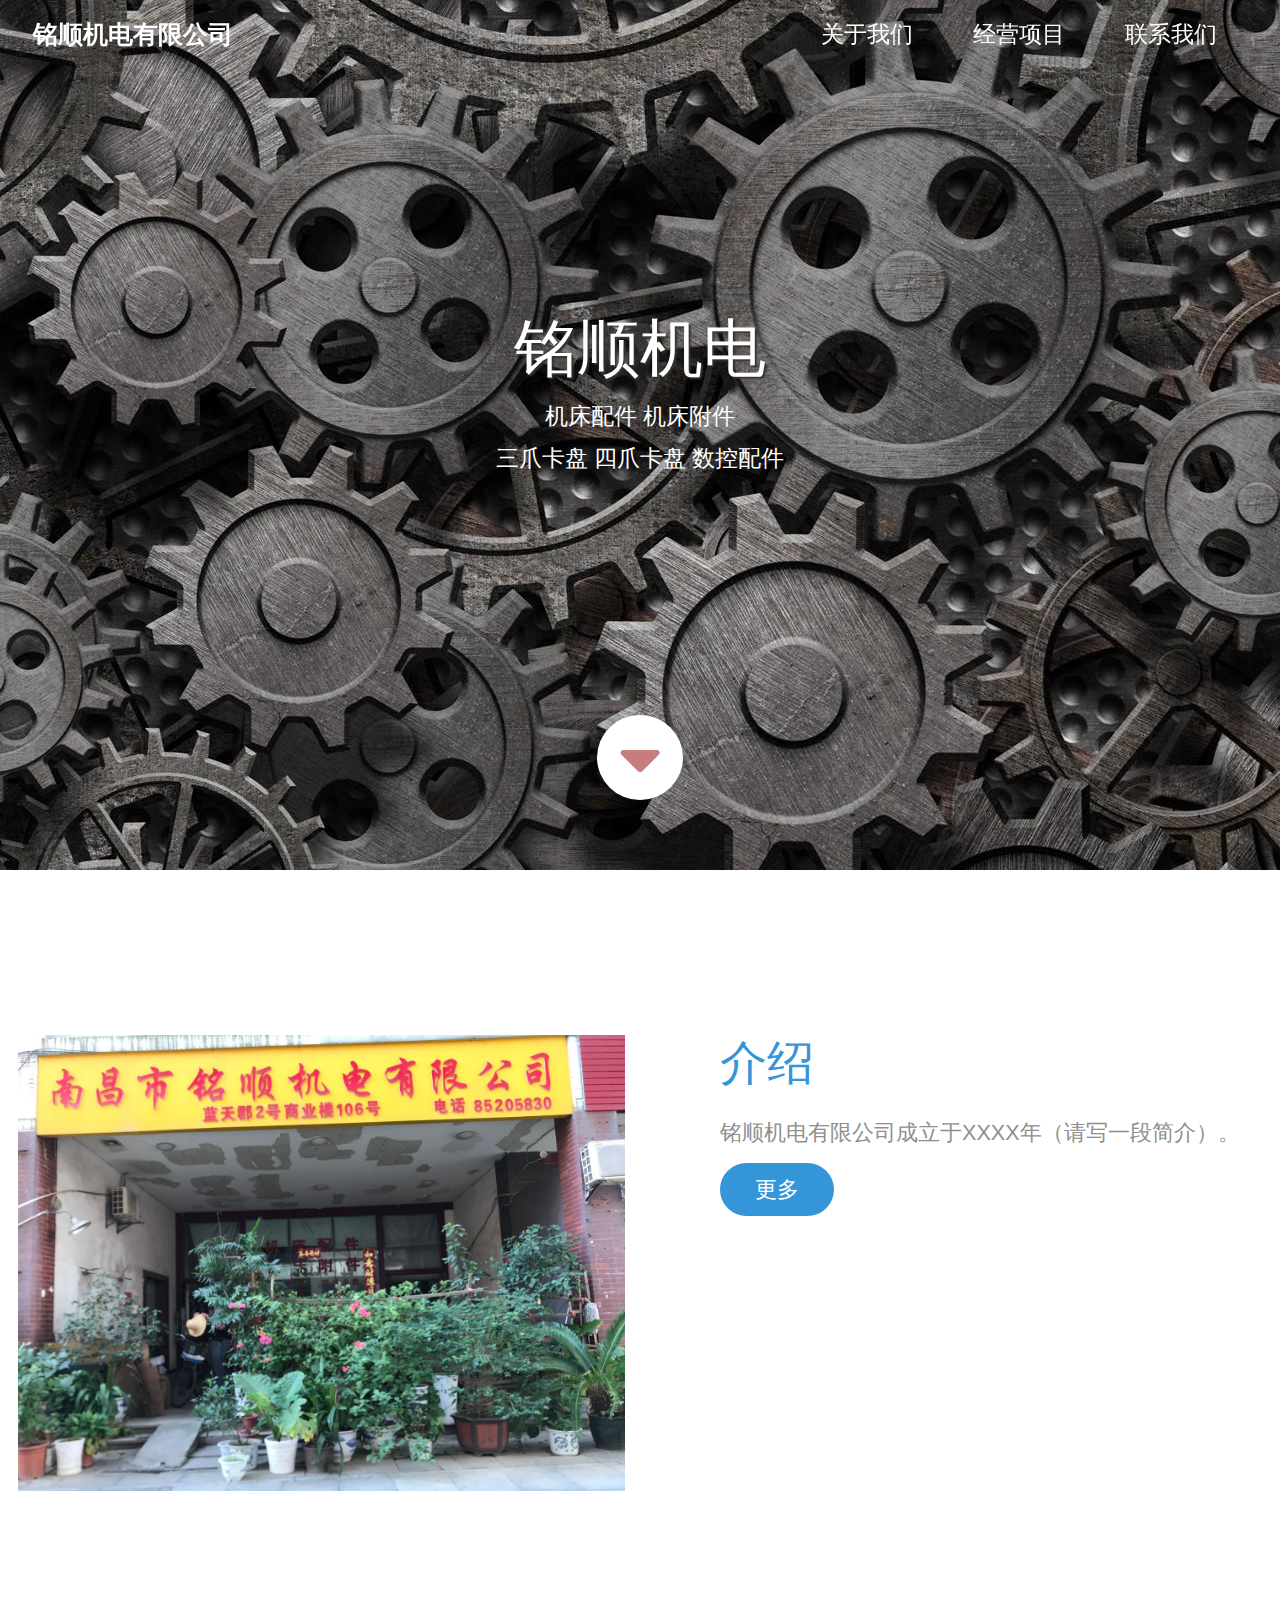
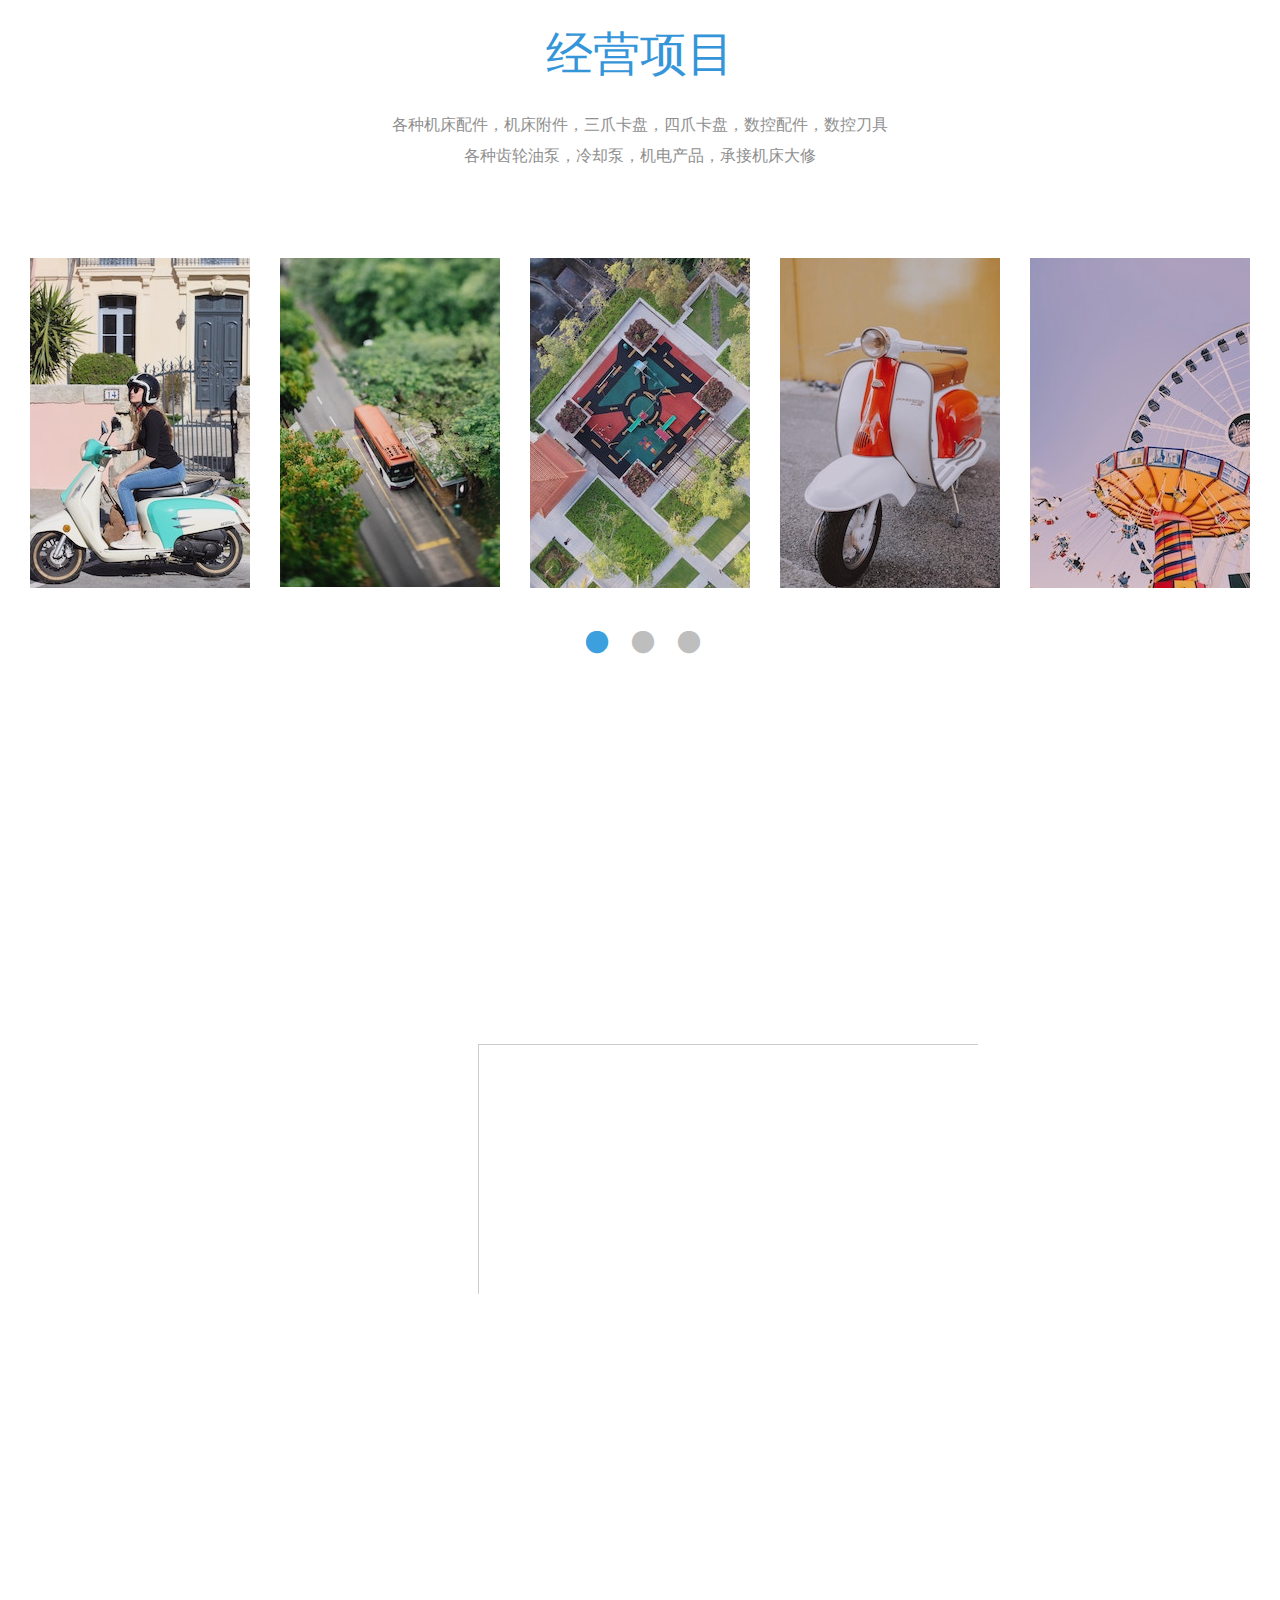
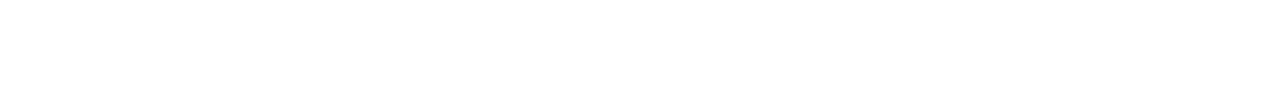
==== index.html @ c93bb2d5 "deploy to github" ====
<!DOCTYPE html>
<html lang="en">
  <head>
    <meta charset="UTF-8" />
    <meta name="viewport" content="width=device-width, initial-scale=1.0" />
    <meta http-equiv="X-UA-Compatible" content="ie=edge" />
    <title>铭顺机电有限公司</title>
    <link rel="stylesheet" href="fontawesome-5.5/css/all.min.css" />
    <link rel="stylesheet" href="slick/slick.css">
    <link rel="stylesheet" href="slick/slick-theme.css">
    <link rel="stylesheet" href="magnific-popup/magnific-popup.css">
    <link rel="stylesheet" href="css/bootstrap.min.css" />
    <link rel="stylesheet" href="css/templatemo-style.css" />
    <!--
	The Town
	https://templatemo.com/tm-525-the-town
	-->
  </head>
  <body>    
    <!-- Hero section -->
    <section id="hero" class="text-white tm-font-big tm-parallax">
      <!-- Navigatigit on -->
      <nav class="navbar navbar-expand-md tm-navbar" id="tmNav">              
        <div class="container">   
          <div class="tm-next">
              <a href="#hero" class="navbar-brand">铭顺机电有限公司</a>
          </div>             
            
          <button class="navbar-toggler" type="button" data-toggle="collapse" data-target="#navbarSupportedContent" aria-controls="navbarSupportedContent" aria-expanded="false" aria-label="Toggle navigation">
            <i class="fas fa-bars navbar-toggler-icon"></i>
          </button>
          <div class="collapse navbar-collapse" id="navbarSupportedContent">
            <ul class="navbar-nav ml-auto">
              <li class="nav-item">
                  <a class="nav-link tm-nav-link" href="#introduction">关于我们</a>
              </li>
              <li class="nav-item">
                  <a class="nav-link tm-nav-link" href="#work">经营项目</a>
              </li>
              <li class="nav-item">
                  <a class="nav-link tm-nav-link" href="#contact">联系我们</a>
              </li>                    
            </ul>
          </div>        
        </div>
      </nav>
      
      <div class="text-center tm-hero-text-container">
        <div class="tm-hero-text-container-inner">
            <h2 class="tm-hero-title">铭顺机电</h2>
            <p class="tm-hero-subtitle">
              机床配件 机床附件
              <br />三爪卡盘 四爪卡盘 数控配件
            </p>
        </div>        
      </div>

      <div class="tm-next tm-intro-next">
        <a href="#introduction" class="text-center tm-down-arrow-link">
          <i class="fas fa-3x fa-caret-down tm-down-arrow"></i>
        </a>
      </div>      
    </section>
    
    <section id="introduction" class="tm-section-pad-top">
      <div class="container">
        <div class="row">
          <div class="col-lg-6">
            <img src="img/mingshun.jpg" alt="Image" class="img-fluid tm-intro-img" />
          </div>
          <div class="col-lg-6">
            <div class="tm-intro-text-container">
                <h2 class="tm-text-primary mb-4 tm-section-title">介绍</h2>
                <p class="mb-4 tm-intro-text">
                  铭顺机电有限公司成立于XXXX年（请写一段简介）。
              </p>
                <div class="tm-next">
                  <a href="#work" class="tm-intro-text tm-btn-primary">更多</a>
                </div>
            </div>
          </div>
        </div>
    </section>

    <section id="work" class="tm-section-pad-top">
      <div class="container tm-container-gallery">
        <div class="row">
          <div class="text-center col-12">
              <h2 class="tm-text-primary tm-section-title mb-4">经营项目</h2>
              <p class="mx-auto tm-work-description">
                各种机床配件，机床附件，三爪卡盘，四爪卡盘，数控配件，数控刀具 <br>各种齿轮油泵，冷却泵，机电产品，承接机床大修
              </p>
          </div>            
        </div>
        <div class="row">
            <div class="col-12">
                <div class="mx-auto tm-gallery-container">
                    <div class="grid tm-gallery">
                      <a href="img/gallery-img-01.jpg">
                        <figure class="effect-honey tm-gallery-item">
                          <img src="img/gallery-tn-01.jpg" alt="Image" class="img-fluid">
                          <figcaption>
                            <h2><i>Dreamy <span>Honey</span> Now</i></h2>
                          </figcaption>
                        </figure>
                      </a>
                      <a href="img/gallery-img-02.jpg">
                        <figure class="effect-honey tm-gallery-item">
                          <img src="img/gallery-tn-02.jpg" alt="Image" class="img-fluid">
                          <figcaption>
                            <h2><i>Second <span>Honey</span> Now</i></h2>
                          </figcaption>
                        </figure>
                      </a>
                      <a href="img/gallery-img-03.jpg">
                        <figure class="effect-honey tm-gallery-item">
                          <img src="img/gallery-tn-03.jpg" alt="Image" class="img-fluid">
                          <figcaption>
                            <h2><i>Third <span>Honey</span> Now</i></h2>
                          </figcaption>
                        </figure>
                      </a>
                      <a href="img/gallery-img-04.jpg">
                        <figure class="effect-honey tm-gallery-item">
                          <img src="img/gallery-tn-04.jpg" alt="Image" class="img-fluid">
                          <figcaption>
                            <h2><i>Dreamy <span>Honey</span> Now</i></h2>
                          </figcaption>
                        </figure>
                      </a>
                      <a href="img/gallery-img-05.jpg">
                        <figure class="effect-honey tm-gallery-item">
                          <img src="img/gallery-tn-05.jpg" alt="Image" class="img-fluid">
                          <figcaption>
                            <h2><i>Fifth <span>Honey</span> Now</i></h2>
                          </figcaption>
                        </figure>
                      </a>
                      <a href="img/gallery-img-06.jpg">
                        <figure class="effect-honey tm-gallery-item">
                          <img src="img/gallery-tn-06.jpg" alt="Image" class="img-fluid">
                          <figcaption>
                            <h2><i>Sixth <span>Honey</span> Now</i></h2>
                          </figcaption>
                        </figure>
                      </a>
                      <a href="img/gallery-img-01.jpg">
                        <figure class="effect-honey tm-gallery-item">
                          <img src="img/gallery-tn-01.jpg" alt="Image" class="img-fluid">
                          <figcaption>
                            <h2><i>Dreamy <span>Honey</span> Now</i></h2>
                          </figcaption>
                        </figure>
                      </a>
                      <a href="img/gallery-img-02.jpg">
                        <figure class="effect-honey tm-gallery-item">
                          <img src="img/gallery-tn-02.jpg" alt="Image" class="img-fluid">
                          <figcaption>
                            <h2><i>Eighth <span>Honey</span> Now</i></h2>
                          </figcaption>
                        </figure>
                      </a>
                    </div>
                </div>                
            </div>        
          </div>
      </div>
    </section>

    <!-- Contact -->
    <section id="contact" class="tm-section-pad-top tm-parallax-2">
      <div class="container tm-container-contact">
        <div class="row">
            <div class="col-12">
                <h2 class="mb-4 tm-section-title">联系我们</h2>
                <div class="mb-5 tm-underline">
                  <div class="tm-underline-inner"></div>
                </div>
            </div>
            <div class="col-sm-4 col-md-4">
              <a href="https://j.map.baidu.com/a4/SyO" class="tm-contact-item-link">
                <i class="fas fa-2x fa-map-marker-alt mr-4"></i>
                <span class="mb-0">江西省南昌市井冈山大道666号<br>
                  蓝天郡2号商业楼106室</span>
              </a>    
            </div>
            <div class="col-sm-8 col-md-8">
              <iframe src="map.html" width="500" height="250" frameborder="0" scrolling="no"></iframe>
            </div>
            
            <div class="col-sm-12 col-md-6 d-flex align-items-center tm-contact-item">
              <a class="tm-contact-item-link">
                  <i class="fas fa-2x fa-phone mr-4"></i>
                  <span class="mb-0">0791-85205830</span>
              </a>              
            </div>
            <div class="col-sm-12 col-md-6 d-flex align-items-center tm-contact-item">
              <a class="tm-contact-item-link">
                  <i class="fas fa-2x fa-phone mr-4"></i>
                  <span class="mb-0">0791-85203635</span>
              </a>              
            </div>
            <div class="col-sm-12 col-md-6 d-flex align-items-center tm-contact-item">
              <a class="tm-contact-item-link">
                  <i class="fas fa-2x fa-fax mr-4"></i>
                  <span class="mb-0">0791-85210224</span>
              </a>              
            </div>
            <div class="col-sm-12 col-md-6 d-flex align-items-center tm-contact-item">
              <a class="tm-contact-item-link">
                  <i class="fas fa-2x fa-mobile mr-4"></i>
                  <span class="mb-0">13970858056 （罗佳佳）</span>
              </a>              
            </div>
            <div class="col-sm-12 col-md-6 d-flex align-items-center tm-contact-item">
              <a class="tm-contact-item-link">
                  <i class="fas fa-2x fa-mobile mr-4"></i>
                  <span class="mb-0">13907082981 （罗青云）</span>
              </a>              
            </div>
            <div class="col-sm-12 col-md-6 d-flex align-items-center tm-contact-item">
              <a class="tm-contact-item-link">
                  <i class="fab fa-2x fa-weixin mr-4"></i>
                  <span class="mb-0">需要微信名片二维码</span>
              </a>              
            </div>
            <div class="col-sm-12 col-md-6 d-flex align-items-center tm-contact-item">
              <a class="tm-contact-item-link">
                  <i class="fab fa-2x fa-qq mr-4"></i>
                  <span class="mb-0">需要QQ名片二维码</span>
              </a>              
            </div>
            <div class="col-sm-12 col-md-6 d-flex align-items-center tm-contact-item">
              <a href="mailto:info@company.co" class="tm-contact-item-link">
                  <i class="fas fa-2x fa-envelope mr-4"></i>
                  <span class="mb-0">需要电子邮箱</span>
              </a>              
            </div>
        </div>
      </div>
      <footer class="text-center small tm-footer">
          <p class="mb-0">
            Copyright &copy; 2020 铭顺机电 
          </p>
        </footer>
    </section>
    <script src="js/jquery-1.9.1.min.js"></script>     
    <script src="slick/slick.min.js"></script>
    <script src="magnific-popup/jquery.magnific-popup.min.js"></script>
    <script src="js/jquery.singlePageNav.min.js"></script>     
    <script src="js/bootstrap.min.js"></script> 
    <script>

      function getOffSet(){
        var _offset = 450;
        var windowHeight = window.innerHeight;

        if(windowHeight > 500) {
          _offset = 400;
        } 
        if(windowHeight > 680) {
          _offset = 300
        }
        if(windowHeight > 830) {
          _offset = 210;
        }

        return _offset;
      }

      function setParallaxPosition($doc, multiplier, $object){
        var offset = getOffSet();
        var from_top = $doc.scrollTop(),
          bg_css = 'center ' +(multiplier * from_top - offset) + 'px';
        $object.css({"background-position" : bg_css });
      }

      // Parallax function
      // Adapted based on https://codepen.io/roborich/pen/wpAsm        
      var background_image_parallax = function($object, multiplier, forceSet){
        multiplier = typeof multiplier !== 'undefined' ? multiplier : 0.5;
        multiplier = 1 - multiplier;
        var $doc = $(document);
        // $object.css({"background-attatchment" : "fixed"});

        if(forceSet) {
          setParallaxPosition($doc, multiplier, $object);
        } else {
          $(window).scroll(function(){          
            setParallaxPosition($doc, multiplier, $object);
          });
        }
      };

      var background_image_parallax_2 = function($object, multiplier){
        multiplier = typeof multiplier !== 'undefined' ? multiplier : 0.5;
        multiplier = 1 - multiplier;
        var $doc = $(document);
        $object.css({"background-attachment" : "fixed"});
        $(window).scroll(function(){
          var firstTop = $object.offset().top,
              pos = $(window).scrollTop(),
              yPos = Math.round((multiplier * (firstTop - pos)) - 186);              

          var bg_css = 'center ' + yPos + 'px';

          $object.css({"background-position" : bg_css });
        });
      };
      
      $(function(){
        // Hero Section - Background Parallax
        background_image_parallax($(".tm-parallax"), 0.30, false);
        background_image_parallax_2($("#contact"), 0.80);   
        
        // Handle window resize
        window.addEventListener('resize', function(){
          background_image_parallax($(".tm-parallax"), 0.30, true);
        }, true);

        // Detect window scroll and update navbar
        $(window).scroll(function(e){          
          if($(document).scrollTop() > 120) {
            $('.tm-navbar').addClass("scroll");
          } else {
            $('.tm-navbar').removeClass("scroll");
          }
        });
        
        // Close mobile menu after click 
        $('#tmNav a').on('click', function(){
          $('.navbar-collapse').removeClass('show'); 
        })

        // Scroll to corresponding section with animation
        $('#tmNav').singlePageNav();        
        
        // Add smooth scrolling to all links
        // https://www.w3schools.com/howto/howto_css_smooth_scroll.asp
        $("a").on('click', function(event) {
          if (this.hash !== "") {
            event.preventDefault();
            var hash = this.hash;

            $('html, body').animate({
              scrollTop: $(hash).offset().top
            }, 400, function(){
              window.location.hash = hash;
            });
          } // End if
        });

        // Pop up
        $('.tm-gallery').magnificPopup({
          delegate: 'a',
          type: 'image',
          gallery: { enabled: true }
        });

        // Gallery
        $('.tm-gallery').slick({
          dots: true,
          infinite: false,
          slidesToShow: 5,
          slidesToScroll: 2,
          responsive: [
          {
            breakpoint: 1199,
            settings: {
              slidesToShow: 4,
              slidesToScroll: 2
            }
          },
          {
            breakpoint: 991,
            settings: {
              slidesToShow: 3,
              slidesToScroll: 2
            }
          },
          {
            breakpoint: 767,
            settings: {
              slidesToShow: 2,
              slidesToScroll: 1
            }
          },
          {
            breakpoint: 480,
            settings: {
              slidesToShow: 1,
              slidesToScroll: 1
            }
          }
        ]
        });
      });
    </script>
  </body>
</html>
---- css/templatemo-style.css ----
/*

The Town

https://templatemo.com/tm-525-the-town

*/

html {
  font-size: 18px;
}

body {
  color: #8f8f8f;
  margin: 0;
  padding: 0;
  overflow-x: hidden;
}
a {
  transition: all 0.3s ease;
}

a:hover,
a:focus {
  text-decoration: none;
}

a:focus {
  outline: none;
}

.btn {
  padding: 8px 32px;
}

.btn:hover {
  background-color: #ced4da;
}

.tm-section-pad-top {
  padding-top: 135px;
}

.tm-text-primary {
  color: #3496d8;
}

.tm-font-big {
  font-size: 1.25rem;
}

.tm-btn-primary {
  color: white;
  background-color: #3496d8;
  padding: 14px 35px;
  border-radius: 30px;
}

.tm-btn-primary:hover,
.tm-btn-primary:focus {
  color: white;
  background-color: #73c1f6;
}

/* Navbar */

.tm-navbar {
  position: fixed;
  width: 100%;
  z-index: 1000;
  background-color: transparent;
  transition: all 0.3s ease;
}

.tm-navbar.scroll {
  background-color: white;
  border-bottom: 1px solid #e9ecef;
}

.navbar-brand {
  color: white;
  font-size: 1.4rem;
  font-weight: bold;
}

.navbar-brand:hover,
.tm-navbar.scroll .navbar-brand:hover {
  color: #3496d8;
}

.tm-navbar.scroll .navbar-brand {
  color: #8f8f8f;
}

.nav-item {
  list-style: none;
}

.tm-nav-link {
  color: white;
}

.tm-navbar.scroll .tm-nav-link {
  color: #8f8f8f;
}

.tm-navbar.scroll .tm-nav-link:hover,
.tm-navbar.scroll .tm-nav-link.current,
.tm-nav-link:hover {
  color: #3496d8;
}

.navbar-toggler {
  border: 1px solid white;
  padding-left: 10px;
  padding-right: 10px;
}

.navbar-toggler-icon {
  color: white;
  padding-top: 6px;
}

.tm-navbar.scroll .navbar-toggler {
  border: 1px solid #8f8f8f;
}

.tm-navbar.scroll .navbar-toggler-icon {
  color: #8f8f8f;
}

/* Hero */

#hero {
  background-image: url(../img/top-background.jpg);
  background-repeat: no-repeat;
  height: 100vh;
  min-height: 375px;
  position: relative;
}

@media (min-height: 830px) {
  #hero {
    background-position: center -210px;
  }
}

@media (min-height: 680px) and (max-height: 829px) {
  #hero {
    background-position: center -300px;
  }
}

@media (min-height: 500px) and (max-height: 679px) {
  #hero {
    background-position: center -400px;
  }
}

@media (max-height: 499px) {
  #hero {
    background-position: center -450px;
  }
}

.tm-hero-text-container {
  width: 100%;
  height: 100%;
  display: flex;
  flex-flow: column;
  justify-content: center;
}

.tm-hero-text-container-inner {
  margin-top: -90px;
}

.tm-hero-title {
  font-size: 3.5rem;
  text-shadow: 2px 2px 2px #333;
}

.tm-intro-next {
  position: absolute;
  bottom: 100px;
  left: 0;
  right: 0;
}

@media (max-height: 480px) {
  .tm-hero-text-container-inner {
    margin-top: -40px;
  }

  .tm-intro-next {
    bottom: 20px;
  }
}

.tm-down-arrow-link {
  display: block;
  margin-top: 18%;
}

.tm-down-arrow {
  color: #c57e7d;
  cursor: pointer;
  background: white;
  border-radius: 50%;
  padding: 10px 22px 8px;
  transition: all 0.3s ease;
}

.tm-down-arrow:hover,
.tm-down-arrow:focus {
  color: white;
  background: #3496d8;
}

/* Introduction */

.tm-section-title {
  font-size: 2.6rem;
  font-weight: normal;
}

.tm-intro-text {
  font-size: 1.2rem;
  line-height: 1.4;
}

.tm-icon {
  display: block;
  margin-bottom: 55px;
  color: #3496d8;
}

/* Work */

.tm-work-description {
  max-width: 650px;
  width: 100%;
  font-size: 0.9rem;
}

.tm-gallery-container {
  padding-top: 70px;
  padding-bottom: 120px;
}

.tm-gallery-item {
  margin: 0 15px;
}

.slick-dots {
  bottom: -65px;
}

.slick-dots li {
  margin: 0 13px;
}

.slick-dots li button:hover:before,
.slick-dots li button:focus:before,
.slick-dots li.slick-active button:before {
  opacity: 1;
  color: #3ba0dd;
}

.slick-dots li button:before {
  font-size: 26px;
}

/* Hover Effect */
/* Common style */
.grid figure {
  position: relative;
  float: left;
  overflow: hidden;
  /* margin: 10px 1%;
  min-width: 320px;
	max-width: 480px;
	max-height: 360px;
	width: 48%; */
  background: #3085a3;
  text-align: center;
  cursor: pointer;
}

.grid figure img {
  position: relative;
  display: block;
  min-height: 100%;
  max-width: 100%;
  opacity: 0.8;
}

.grid figure figcaption {
  padding: 2em;
  color: #fff;
  text-transform: uppercase;
  font-size: 1.25em;
  -webkit-backface-visibility: hidden;
  backface-visibility: hidden;
}

.grid figure figcaption::before,
.grid figure figcaption::after {
  pointer-events: none;
}

.grid figure figcaption,
.grid figure figcaption > a {
  position: absolute;
  top: 0;
  left: 0;
  width: 100%;
  height: 100%;
}

/* Anchor will cover the whole item by default */
/* For some effects it will show as a button */
.grid figure figcaption > a {
  z-index: 1000;
  text-indent: 200%;
  white-space: nowrap;
  font-size: 0;
  opacity: 0;
}

.grid figure h2 {
  word-spacing: -0.15em;
  font-weight: 300;
}

.grid figure h2 span {
  font-weight: 800;
}

.grid figure h2,
.grid figure p {
  margin: 0;
}

.grid figure p {
  letter-spacing: 1px;
  font-size: 68.5%;
}

/*---------------*/
/***** Honey *****/
/*---------------*/

figure.effect-honey {
  background: #4a3753;
  max-width: 220px;
}

figure.effect-honey img {
  opacity: 0.9;
  -webkit-transition: opacity 0.35s;
  transition: opacity 0.35s;
}

figure.effect-honey:hover img {
  opacity: 0.5;
}

figure.effect-honey figcaption::before {
  position: absolute;
  bottom: 0;
  left: 0;
  width: 100%;
  height: 10px;
  background: #3496d8;
  content: "";
  -webkit-transform: translate3d(0, 10px, 0);
  transform: translate3d(0, 10px, 0);
}

figure.effect-honey h2 {
  position: absolute;
  bottom: 0;
  left: 0;
  padding: 1em 1.5em;
  width: 100%;
  text-align: left;
  -webkit-transform: translate3d(0, -30px, 0);
  transform: translate3d(0, -30px, 0);
}

figure.effect-honey h2 i {
  font-style: normal;
  opacity: 0;
  -webkit-transition: opacity 0.35s, -webkit-transform 0.35s;
  transition: opacity 0.35s, transform 0.35s;
  -webkit-transform: translate3d(0, -30px, 0);
  transform: translate3d(0, -30px, 0);
}

figure.effect-honey figcaption::before,
figure.effect-honey h2 {
  -webkit-transition: -webkit-transform 0.35s;
  transition: transform 0.35s;
}

figure.effect-honey:hover figcaption::before,
figure.effect-honey:hover h2,
figure.effect-honey:hover h2 i {
  opacity: 1;
  -webkit-transform: translate3d(0, 0, 0);
  transform: translate3d(0, 0, 0);
}

/* Contact */

#contact {
  color: white;
  background-image: url(../img/bottom-background.jpg);
  background-position: center;
  background-repeat: no-repeat;
  min-height: 850px;
  position: relative;
  padding-bottom: 50px;
  padding-top: 160px;
}

.tm-underline {
  border-top: 2px solid white;
  height: 8px;
  width: 100%;
}

.tm-underline-inner {
  width: 25%;
  height: 8px;
  background: white;
}

.tm-contact-item {
  margin-bottom: 50px;
}

.tm-contact-item-link {
  display: flex;
  align-items: center;
}

.tm-contact-item-link i,
.tm-contact-item-link span {
  color: white;
  transition: all 0.3s ease;
}

.tm-contact-item-link:hover i,
.tm-contact-item-link:hover span {
  color: #3496d8;
}

.tm-input {
  padding: 8px 25px;
  border-radius: 3px;
  border: 1px solid white;
  background: transparent;
  color: white;
}

::placeholder {
  /* Chrome, Firefox, Opera, Safari 10.1+ */
  color: white;
  opacity: 1; /* Firefox */
}

:-ms-input-placeholder {
  /* Internet Explorer 10-11 */
  color: white;
}

::-ms-input-placeholder {
  /* Microsoft Edge */
  color: white;
}

.tm-btn-submit {
  margin-left: 20px;
}

.tm-footer {
  position: absolute;
  bottom: 35px;
  left: 0;
  right: 0;
  padding: 0 15px;
}

.tm-footer-link {
  color: white;
}

.tm-footer-link:hover,
.tm-footer-link:focus {
  color: #3496d8;
  text-decoration: none;
}

p {
  line-height: 1.9;
}

@media (min-width: 768px) {
  .tm-intro-text-container {
    padding-left: 65px;
  }

  .navbar-expand-md .navbar-nav .nav-link {
    padding-right: 30px;
    padding-left: 30px;
  }
}

@media (min-width: 1200px) {
  .container {
    max-width: 1275px;
  }

  .tm-container-gallery {
    max-width: 1290px;
  }

  .tm-container-contact {
    max-width: 1063px;
  }
}

@media (max-width: 991px) {
  .tm-intro-text-container {
    padding-left: 15px;
    padding-top: 30px;
    max-width: 600px;
    margin-left: auto;
    margin-right: auto;
  }

  .tm-intro-img {
    display: block;
    margin-left: auto;
    margin-right: auto;
  }

  .tm-btn-submit {
    margin-left: 0;
    margin-top: 20px;
  }
}

@media (max-width: 767px) {
  .tm-btn-submit {
    margin-left: 20px;
    margin-top: 0;
  }

  .navbar-nav {
    max-width: 200px;
    text-align: right;
  }

  .navbar-collapse {
    background-color: rgb(255, 255, 255);
    padding: 10px;
    border-radius: 3px;
  }

  .navbar-collapse .nav-link {
    color: #8f8f8f;
  }
}

@media (max-width: 480px) {
  .tm-gallery-container {
    max-width: 220px;
    margin-left: auto;
    margin-right: auto;
  }

  .slick-dots li {
    margin: 0 8px;
  }

  .tm-gallery-item {
    margin: 0;
  }
}

@media (max-width: 420px) {
  .tm-btn-submit {
    display: block;
    margin-left: 0;
    margin-top: 20px;
  }
}
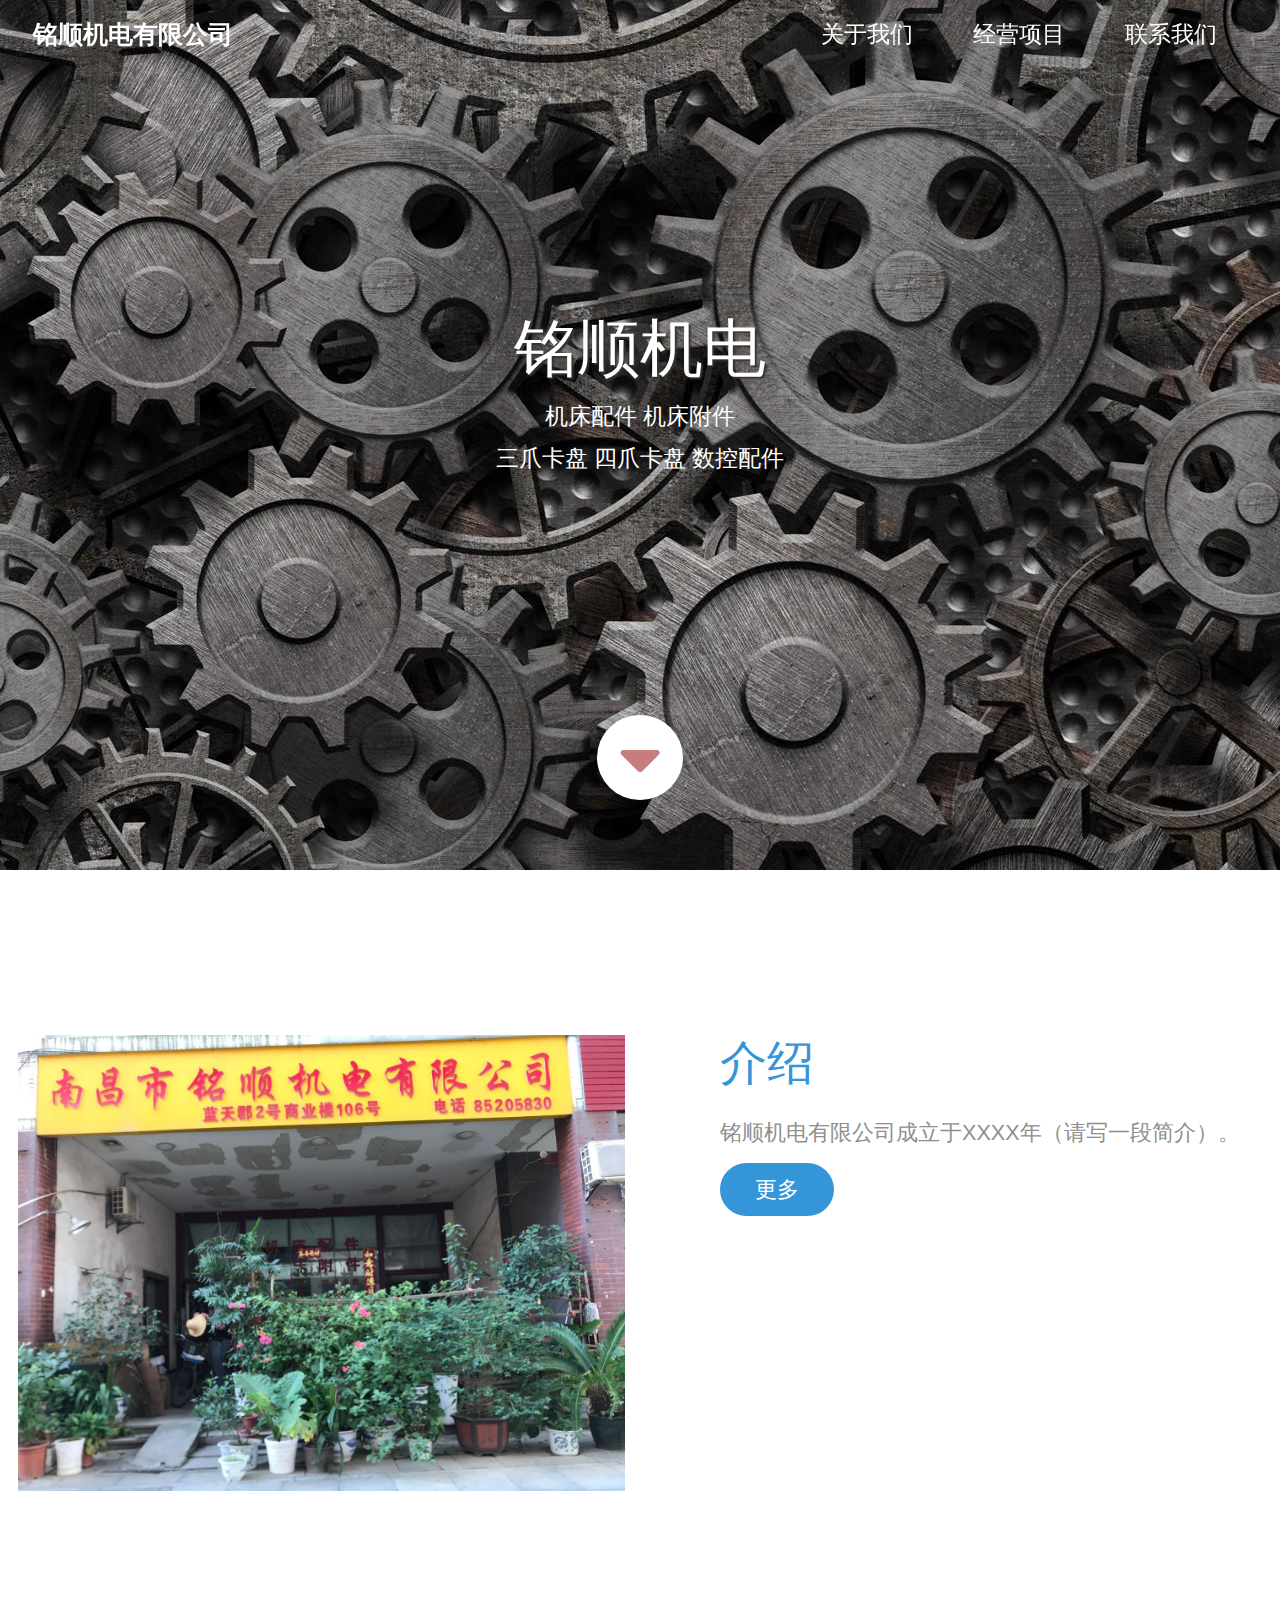
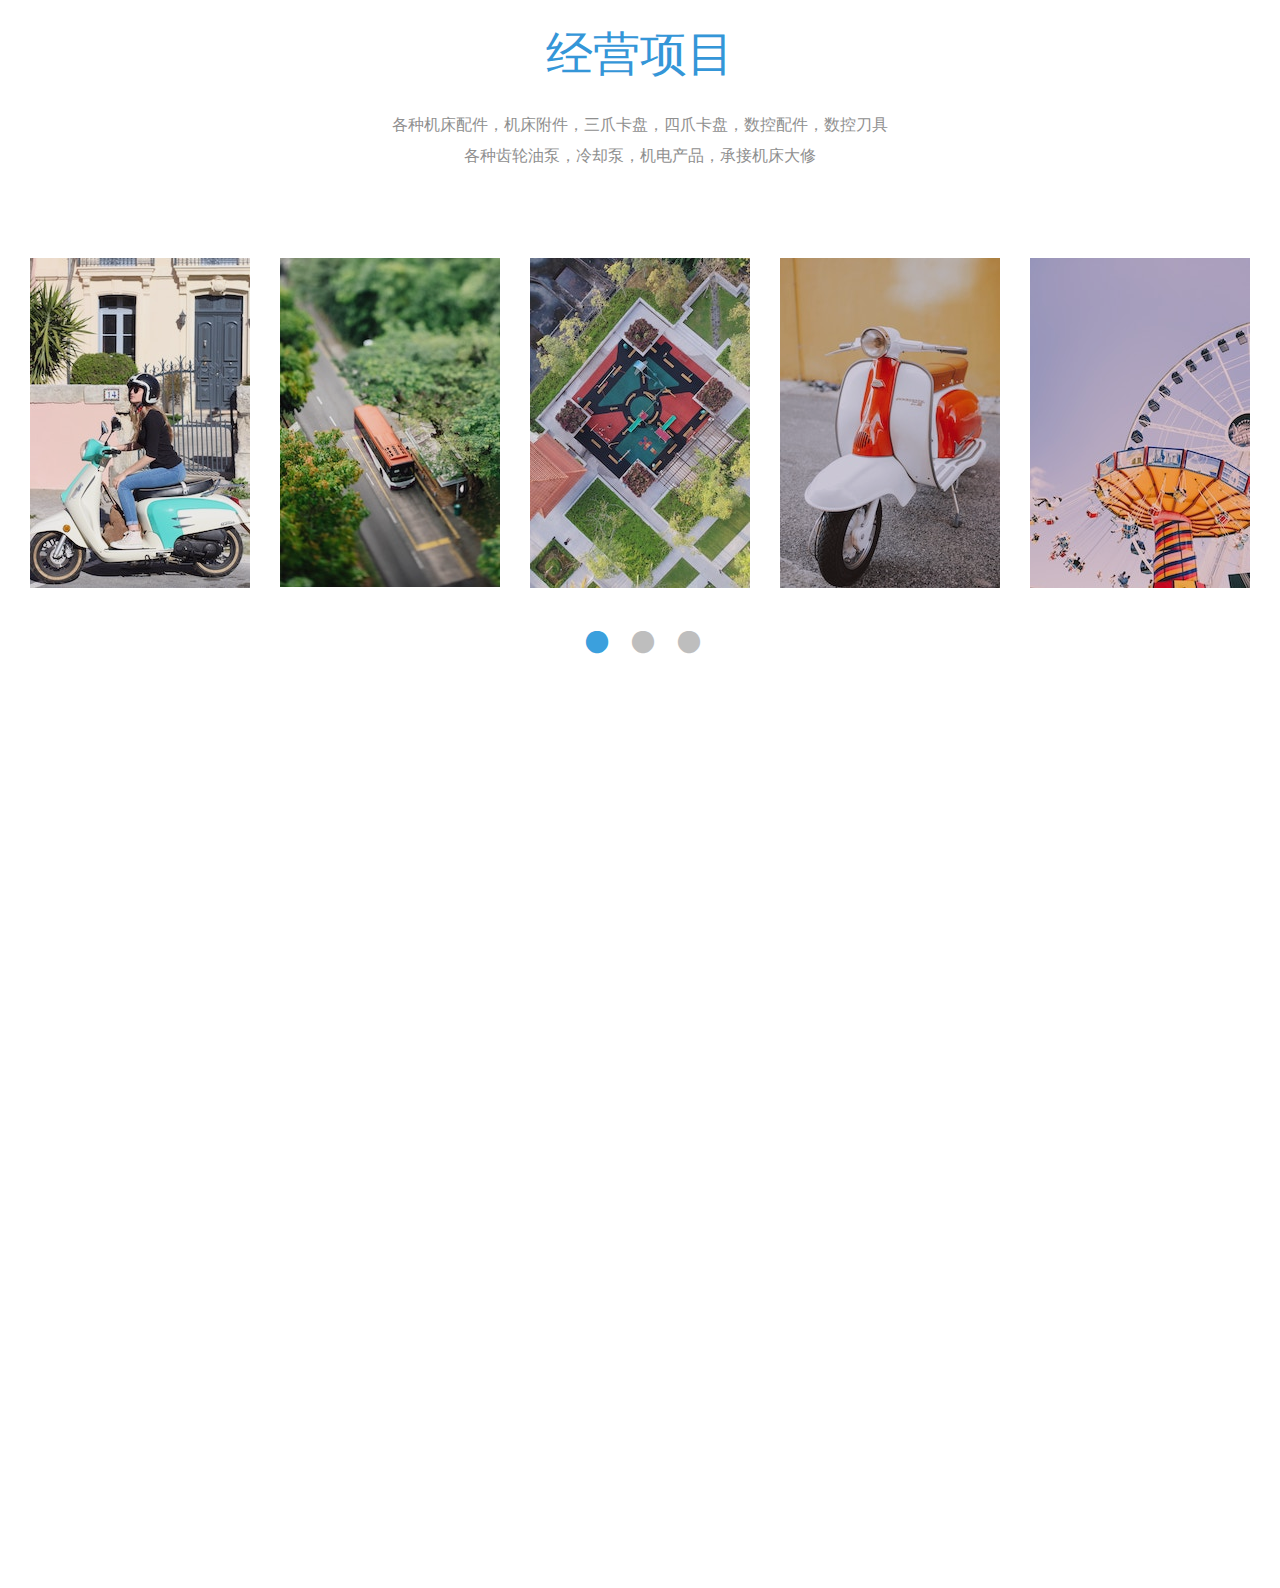
==== commit 35fa7172: "remove iframe of baidu map" ====
--- a/index.html
+++ b/index.html
@@ -177,17 +177,17 @@
                   <div class="tm-underline-inner"></div>
                 </div>
             </div>
-            <div class="col-sm-4 col-md-4">
+            <p class="col-12 mb-5">
               <a href="https://j.map.baidu.com/a4/SyO" class="tm-contact-item-link">
                 <i class="fas fa-2x fa-map-marker-alt mr-4"></i>
                 <span class="mb-0">江西省南昌市井冈山大道666号<br>
                   蓝天郡2号商业楼106室</span>
               </a>    
-            </div>
-            <div class="col-sm-8 col-md-8">
+            </p>
+            <!-- <div class="col-sm-8 col-md-8">
               <iframe src="map.html" width="500" height="250" frameborder="0" scrolling="no"></iframe>
             </div>
-            
+             -->
             <div class="col-sm-12 col-md-6 d-flex align-items-center tm-contact-item">
               <a class="tm-contact-item-link">
                   <i class="fas fa-2x fa-phone mr-4"></i>
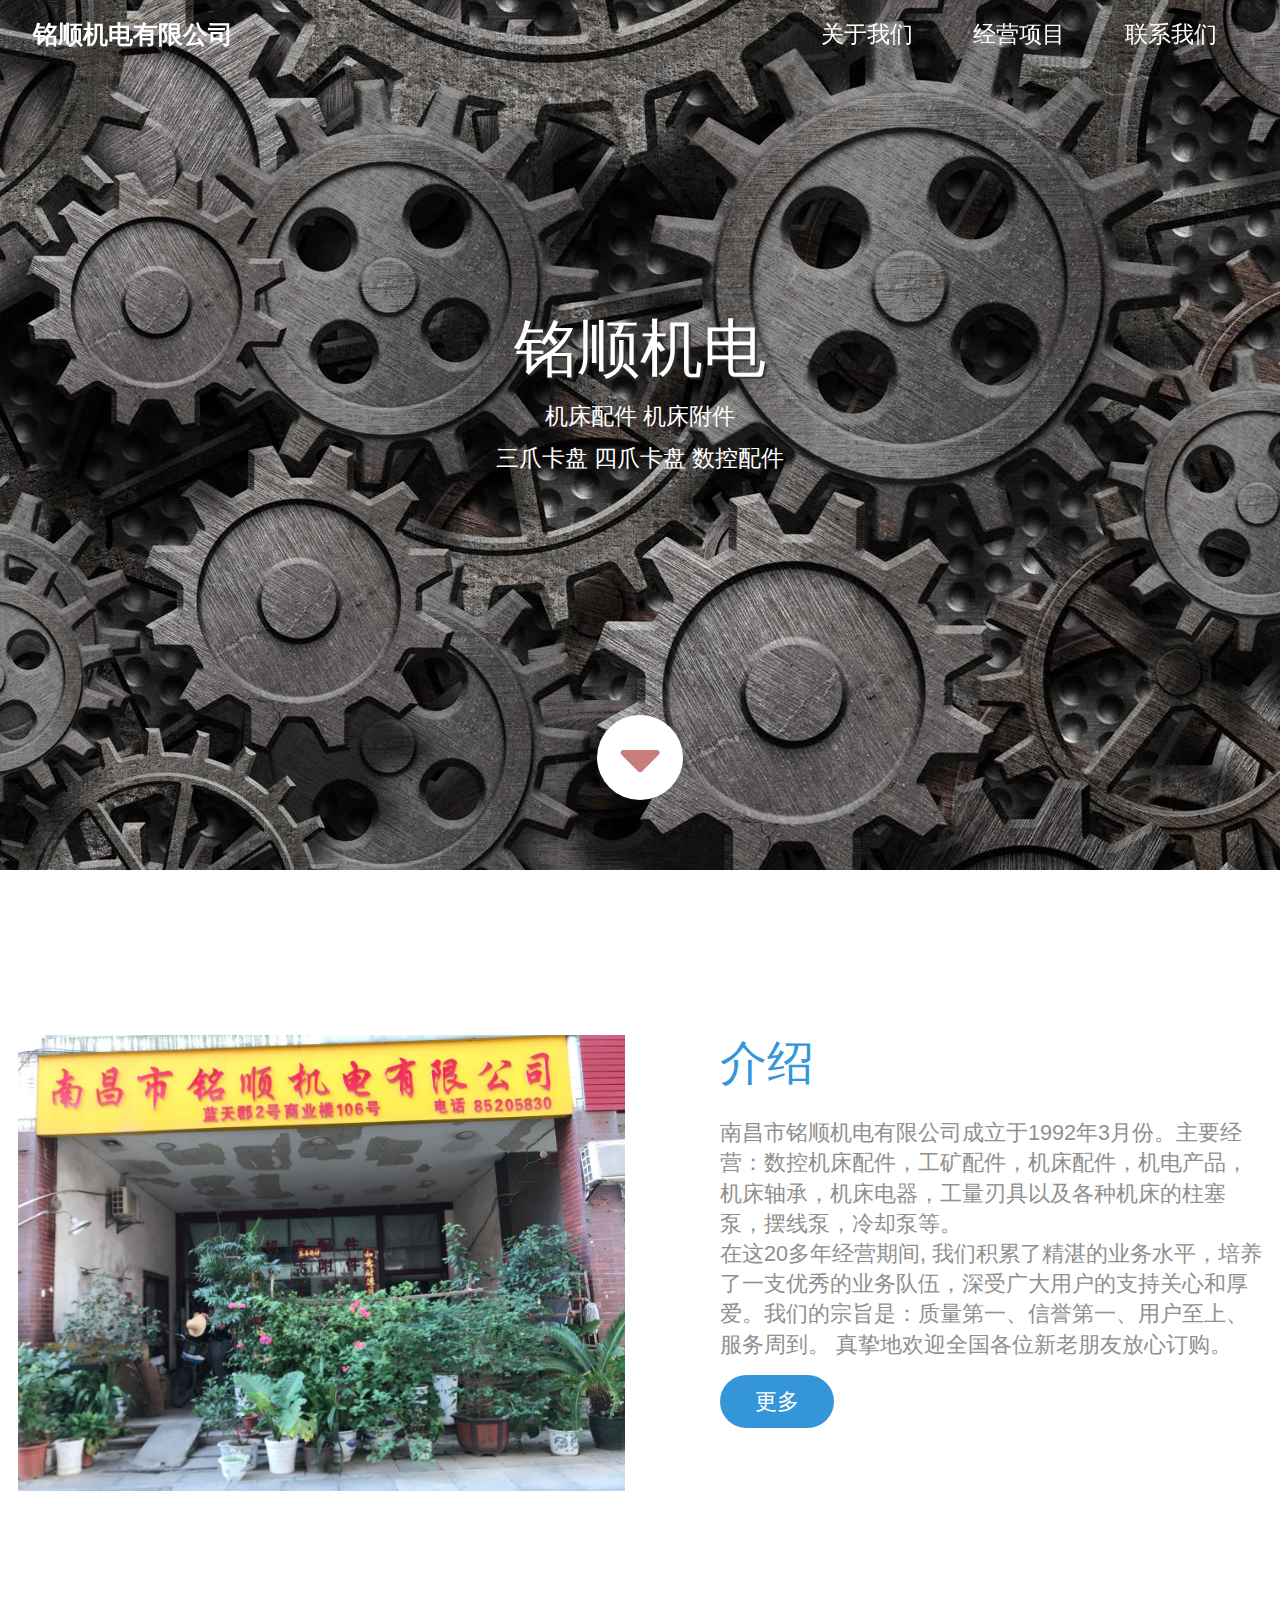
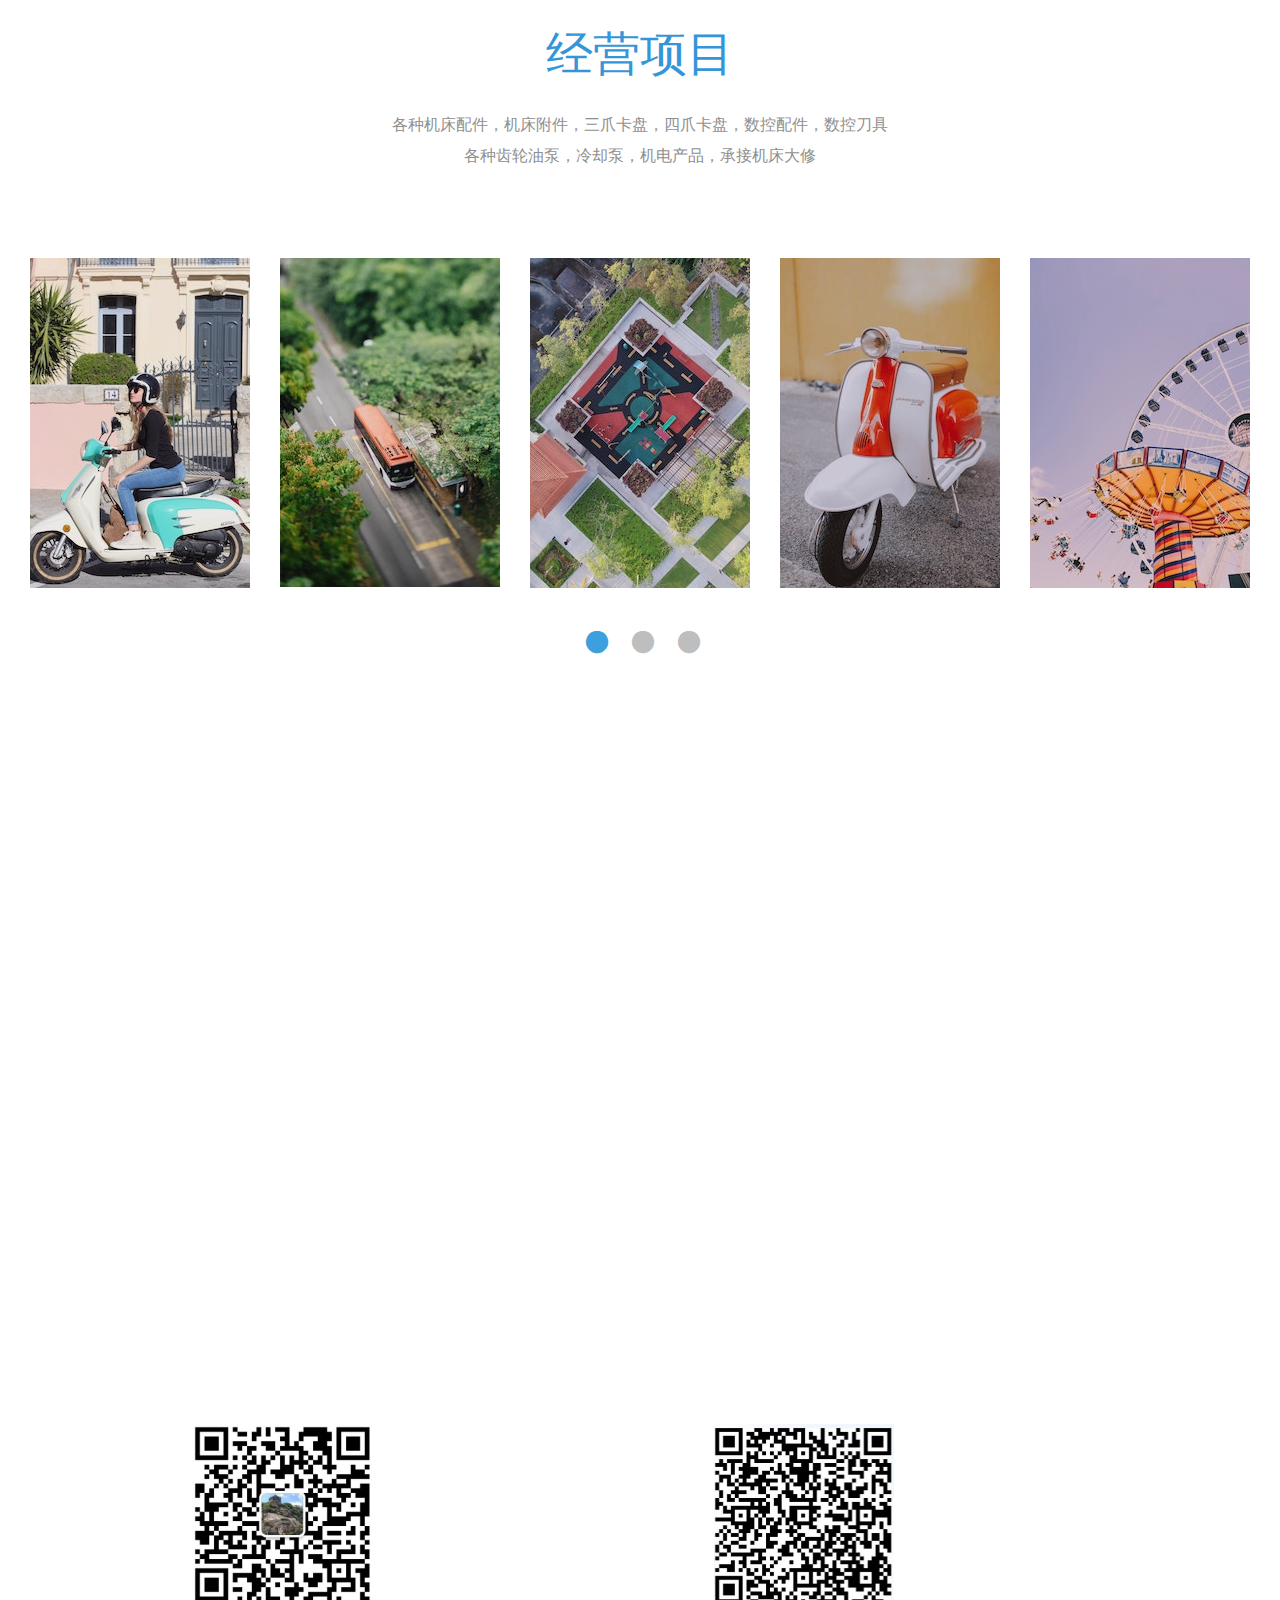
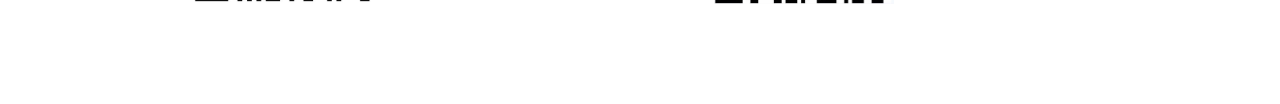
==== commit dd686a55: "update wexin, qq contacts and introduction" ====
--- a/index.html
+++ b/index.html
@@ -72,7 +72,11 @@
             <div class="tm-intro-text-container">
                 <h2 class="tm-text-primary mb-4 tm-section-title">介绍</h2>
                 <p class="mb-4 tm-intro-text">
-                  铭顺机电有限公司成立于XXXX年（请写一段简介）。
+                  南昌市铭顺机电有限公司成立于1992年3月份。主要经营：数控机床配件，工矿配件，机床配件，机电产品，机床轴承，机床电器，工量刃具以及各种机床的柱塞泵，摆线泵，冷却泵等。
+                  
+                </br>
+                在这20多年经营期间, 我们积累了精湛的业务水平，培养了一支优秀的业务队伍，深受广大用户的支持关心和厚爱。我们的宗旨是：质量第一、信誉第一、用户至上、服务周到。
+                  真挚地欢迎全国各位新老朋友放心订购。
               </p>
                 <div class="tm-next">
                   <a href="#work" class="tm-intro-text tm-btn-primary">更多</a>
@@ -219,21 +223,21 @@
               </a>              
             </div>
             <div class="col-sm-12 col-md-6 d-flex align-items-center tm-contact-item">
+              <a href="mailto:1440297846@qq.com" class="tm-contact-item-link">
+                  <i class="fas fa-2x fa-envelope mr-4"></i>
+                  <span class="mb-0">1440297846@qq.com</span>
+              </a>              
+            </div>
+            <div class="col-sm-12 col-md-6 d-flex align-items-center tm-contact-item">
               <a class="tm-contact-item-link">
                   <i class="fab fa-2x fa-weixin mr-4"></i>
-                  <span class="mb-0">需要微信名片二维码</span>
+                  <img src="img/weixin.jpg" alt="加微信" style="width: 180px; height: 180px;"/>
               </a>              
             </div>
             <div class="col-sm-12 col-md-6 d-flex align-items-center tm-contact-item">
               <a class="tm-contact-item-link">
                   <i class="fab fa-2x fa-qq mr-4"></i>
-                  <span class="mb-0">需要QQ名片二维码</span>
-              </a>              
-            </div>
-            <div class="col-sm-12 col-md-6 d-flex align-items-center tm-contact-item">
-              <a href="mailto:info@company.co" class="tm-contact-item-link">
-                  <i class="fas fa-2x fa-envelope mr-4"></i>
-                  <span class="mb-0">需要电子邮箱</span>
+                  <img src="img/qq.jpg" alt="加QQ" style="width: 180px; height: 180px;"/>
               </a>              
             </div>
         </div>
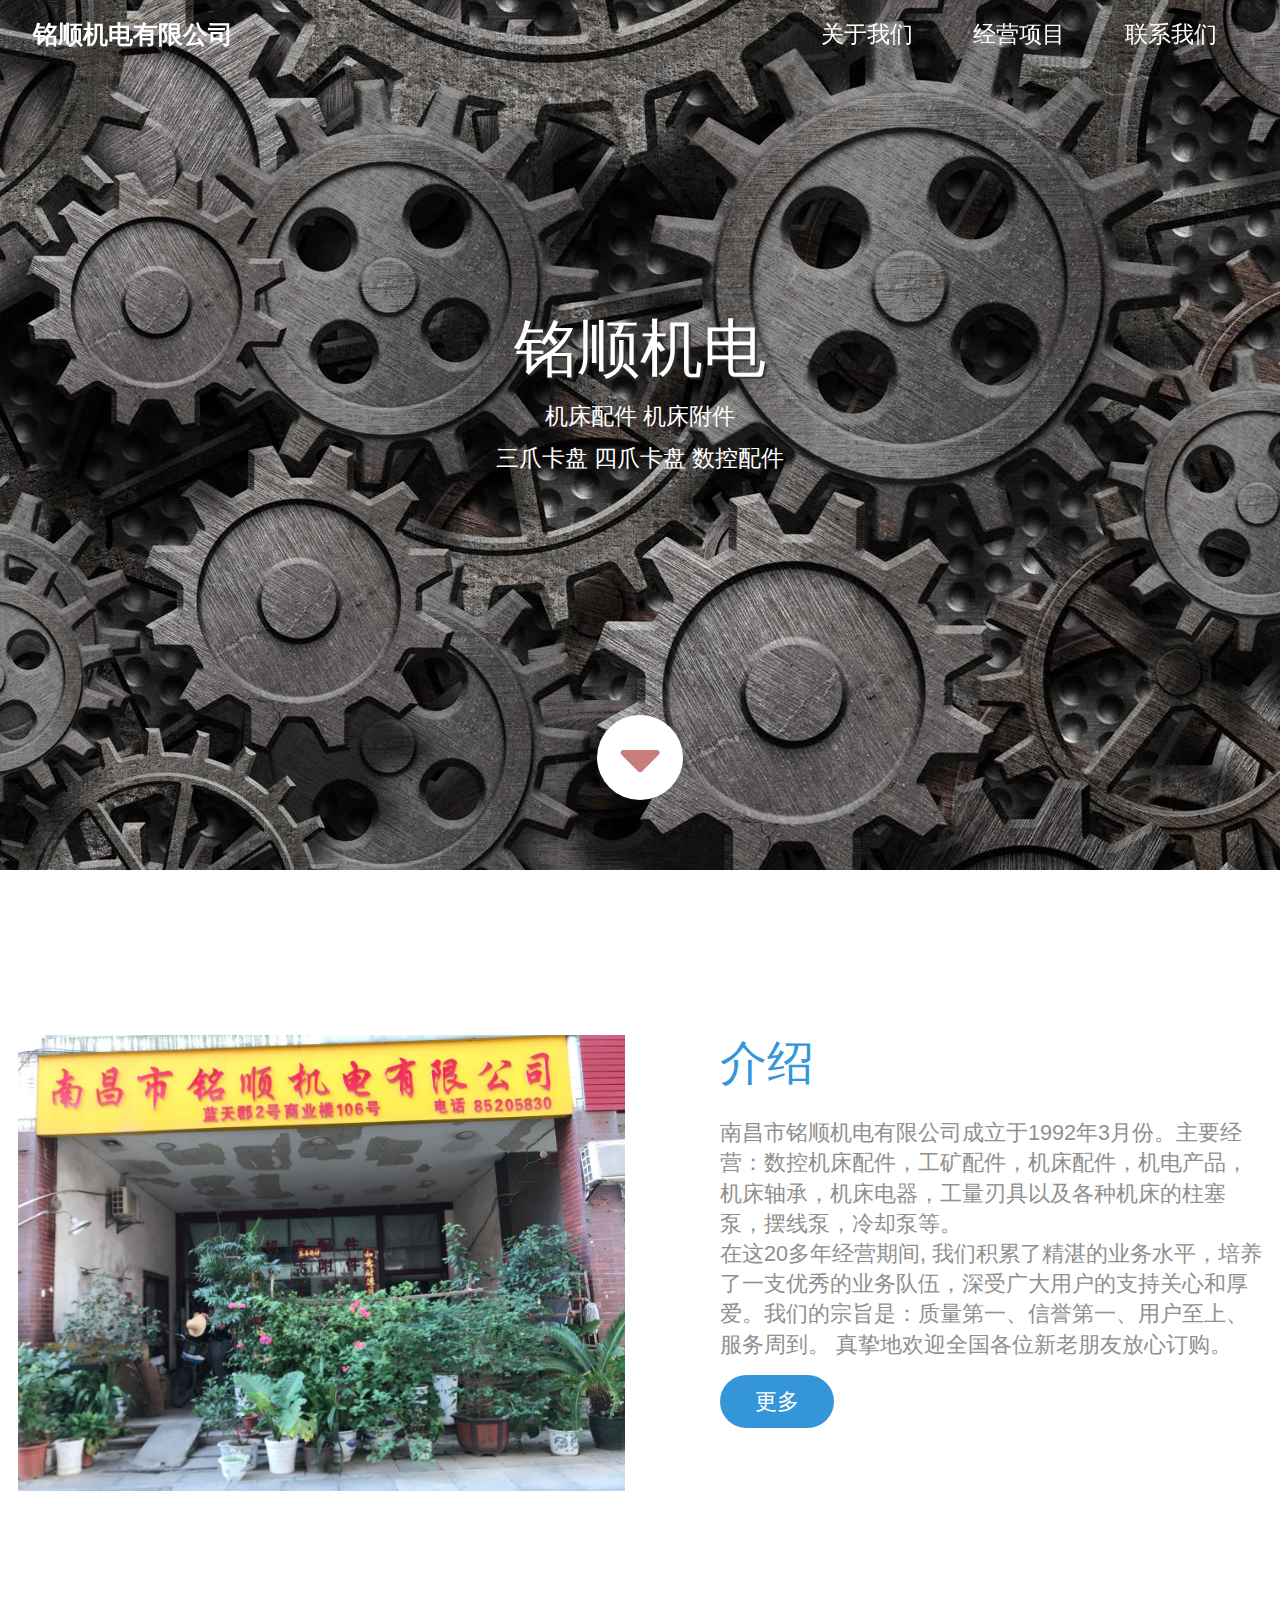
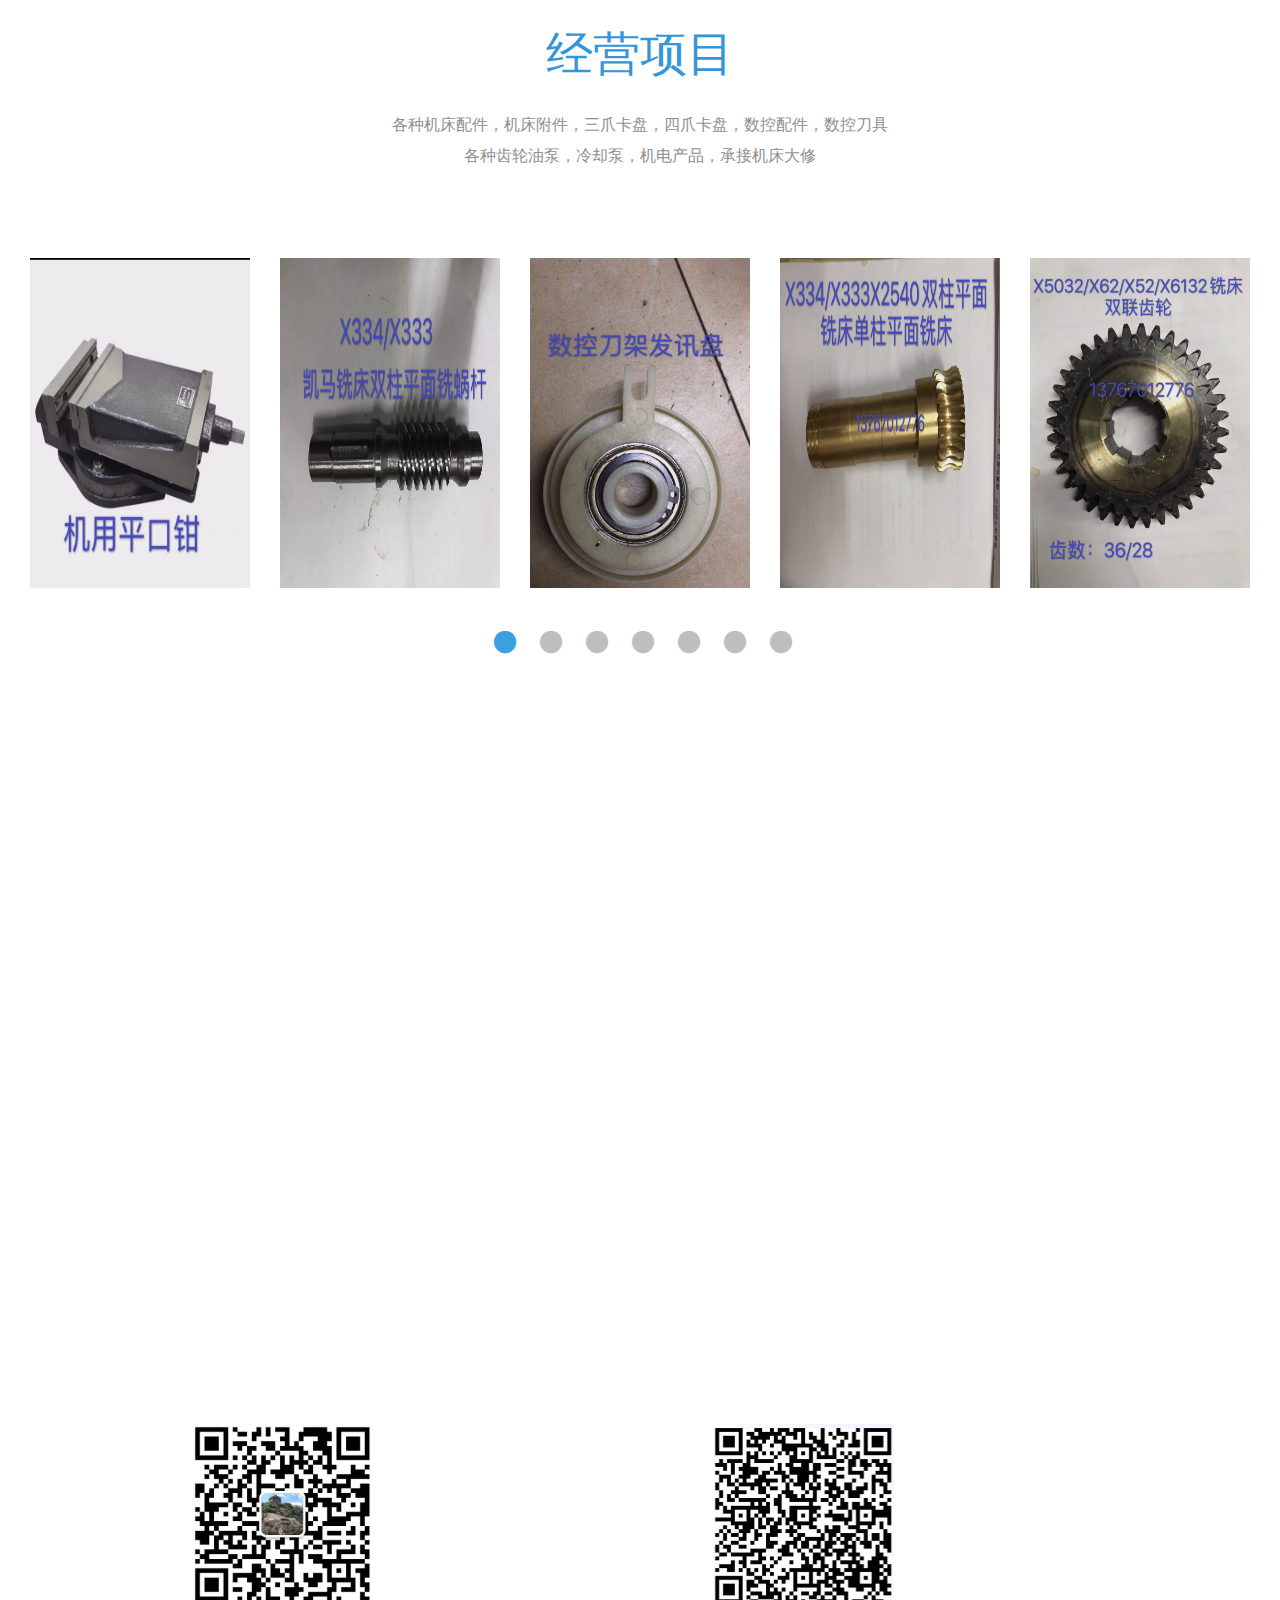
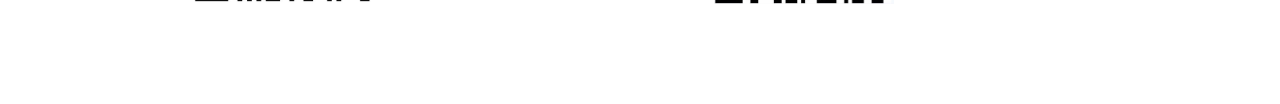
==== commit 0dc95483: "Add product pictures" ====
--- a/index.html
+++ b/index.html
@@ -100,68 +100,84 @@
             <div class="col-12">
                 <div class="mx-auto tm-gallery-container">
                     <div class="grid tm-gallery">
-                      <a href="img/gallery-img-01.jpg">
-                        <figure class="effect-honey tm-gallery-item">
-                          <img src="img/gallery-tn-01.jpg" alt="Image" class="img-fluid">
-                          <figcaption>
-                            <h2><i>Dreamy <span>Honey</span> Now</i></h2>
-                          </figcaption>
-                        </figure>
-                      </a>
-                      <a href="img/gallery-img-02.jpg">
-                        <figure class="effect-honey tm-gallery-item">
-                          <img src="img/gallery-tn-02.jpg" alt="Image" class="img-fluid">
-                          <figcaption>
-                            <h2><i>Second <span>Honey</span> Now</i></h2>
-                          </figcaption>
-                        </figure>
-                      </a>
-                      <a href="img/gallery-img-03.jpg">
-                        <figure class="effect-honey tm-gallery-item">
-                          <img src="img/gallery-tn-03.jpg" alt="Image" class="img-fluid">
-                          <figcaption>
-                            <h2><i>Third <span>Honey</span> Now</i></h2>
-                          </figcaption>
-                        </figure>
-                      </a>
-                      <a href="img/gallery-img-04.jpg">
-                        <figure class="effect-honey tm-gallery-item">
-                          <img src="img/gallery-tn-04.jpg" alt="Image" class="img-fluid">
-                          <figcaption>
-                            <h2><i>Dreamy <span>Honey</span> Now</i></h2>
-                          </figcaption>
-                        </figure>
-                      </a>
-                      <a href="img/gallery-img-05.jpg">
-                        <figure class="effect-honey tm-gallery-item">
-                          <img src="img/gallery-tn-05.jpg" alt="Image" class="img-fluid">
-                          <figcaption>
-                            <h2><i>Fifth <span>Honey</span> Now</i></h2>
-                          </figcaption>
-                        </figure>
-                      </a>
-                      <a href="img/gallery-img-06.jpg">
-                        <figure class="effect-honey tm-gallery-item">
-                          <img src="img/gallery-tn-06.jpg" alt="Image" class="img-fluid">
-                          <figcaption>
-                            <h2><i>Sixth <span>Honey</span> Now</i></h2>
-                          </figcaption>
-                        </figure>
-                      </a>
-                      <a href="img/gallery-img-01.jpg">
-                        <figure class="effect-honey tm-gallery-item">
-                          <img src="img/gallery-tn-01.jpg" alt="Image" class="img-fluid">
-                          <figcaption>
-                            <h2><i>Dreamy <span>Honey</span> Now</i></h2>
-                          </figcaption>
-                        </figure>
-                      </a>
-                      <a href="img/gallery-img-02.jpg">
-                        <figure class="effect-honey tm-gallery-item">
-                          <img src="img/gallery-tn-02.jpg" alt="Image" class="img-fluid">
-                          <figcaption>
-                            <h2><i>Eighth <span>Honey</span> Now</i></h2>
-                          </figcaption>
+                      <a href="img/product1.jpg">
+                        <figure class="effect-honey tm-gallery-item">
+                          <img src="img/product1.jpg" alt="Image" class="img-fluid">
+                        </figure>
+                      </a>
+                      <a href="img/product2.jpg">
+                        <figure class="effect-honey tm-gallery-item">
+                          <img src="img/product2.jpg" alt="Image" class="img-fluid">
+                        </figure>
+                      </a>
+                      <a href="img/product3.jpg">
+                        <figure class="effect-honey tm-gallery-item">
+                          <img src="img/product3.jpg" alt="Image" class="img-fluid">
+                        </figure>
+                      </a>
+                      <a href="img/product4.jpg">
+                        <figure class="effect-honey tm-gallery-item">
+                          <img src="img/product4.jpg" alt="Image" class="img-fluid">
+                        </figure>
+                      </a>
+                      <a href="img/product5.jpg">
+                        <figure class="effect-honey tm-gallery-item">
+                          <img src="img/product5.jpg" alt="Image" class="img-fluid">
+                        </figure>
+                      </a>
+                      <a href="img/product6.jpg">
+                        <figure class="effect-honey tm-gallery-item">
+                          <img src="img/product6.jpg" alt="Image" class="img-fluid">
+                        </figure>
+                      </a>
+                      <a href="img/product7.jpg">
+                        <figure class="effect-honey tm-gallery-item">
+                          <img src="img/product7.jpg" alt="Image" class="img-fluid">
+                        </figure>
+                      </a>
+                      <a href="img/product8.jpg">
+                        <figure class="effect-honey tm-gallery-item">
+                          <img src="img/product8.jpg" alt="Image" class="img-fluid">
+                        </figure>
+                      </a>
+                      <a href="img/product9.jpg">
+                        <figure class="effect-honey tm-gallery-item">
+                          <img src="img/product9.jpg" alt="Image" class="img-fluid">
+                        </figure>
+                      </a>
+                      <a href="img/product10.jpg">
+                        <figure class="effect-honey tm-gallery-item">
+                          <img src="img/product10.jpg" alt="Image" class="img-fluid">
+                        </figure>
+                      </a>
+                      <a href="img/product11.jpg">
+                        <figure class="effect-honey tm-gallery-item">
+                          <img src="img/product11.jpg" alt="Image" class="img-fluid">
+                        </figure>
+                      </a>
+                      <a href="img/product12.jpg">
+                        <figure class="effect-honey tm-gallery-item">
+                          <img src="img/product12.jpg" alt="Image" class="img-fluid">
+                        </figure>
+                      </a>
+                      <a href="img/product13.jpg">
+                        <figure class="effect-honey tm-gallery-item">
+                          <img src="img/product13.jpg" alt="Image" class="img-fluid">
+                        </figure>
+                      </a>
+                      <a href="img/product14.jpg">
+                        <figure class="effect-honey tm-gallery-item">
+                          <img src="img/product14.jpg" alt="Image" class="img-fluid">
+                        </figure>
+                      </a>
+                      <a href="img/product15.jpg">
+                        <figure class="effect-honey tm-gallery-item">
+                          <img src="img/product15.jpg" alt="Image" class="img-fluid">
+                        </figure>
+                      </a>
+                      <a href="img/product16.jpg">
+                        <figure class="effect-honey tm-gallery-item">
+                          <img src="img/product16.jpg" alt="Image" class="img-fluid">
                         </figure>
                       </a>
                     </div>
@@ -190,8 +206,8 @@
             </p>
             <!-- <div class="col-sm-8 col-md-8">
               <iframe src="map.html" width="500" height="250" frameborder="0" scrolling="no"></iframe>
-            </div>
-             -->
+            </div> -->
+            
             <div class="col-sm-12 col-md-6 d-flex align-items-center tm-contact-item">
               <a class="tm-contact-item-link">
                   <i class="fas fa-2x fa-phone mr-4"></i>
--- a/css/templatemo-style.css
+++ b/css/templatemo-style.css
@@ -250,6 +250,8 @@
 
 .tm-gallery-item {
   margin: 0 15px;
+  width: 220px;
+  height: 330px;
 }
 
 .slick-dots {
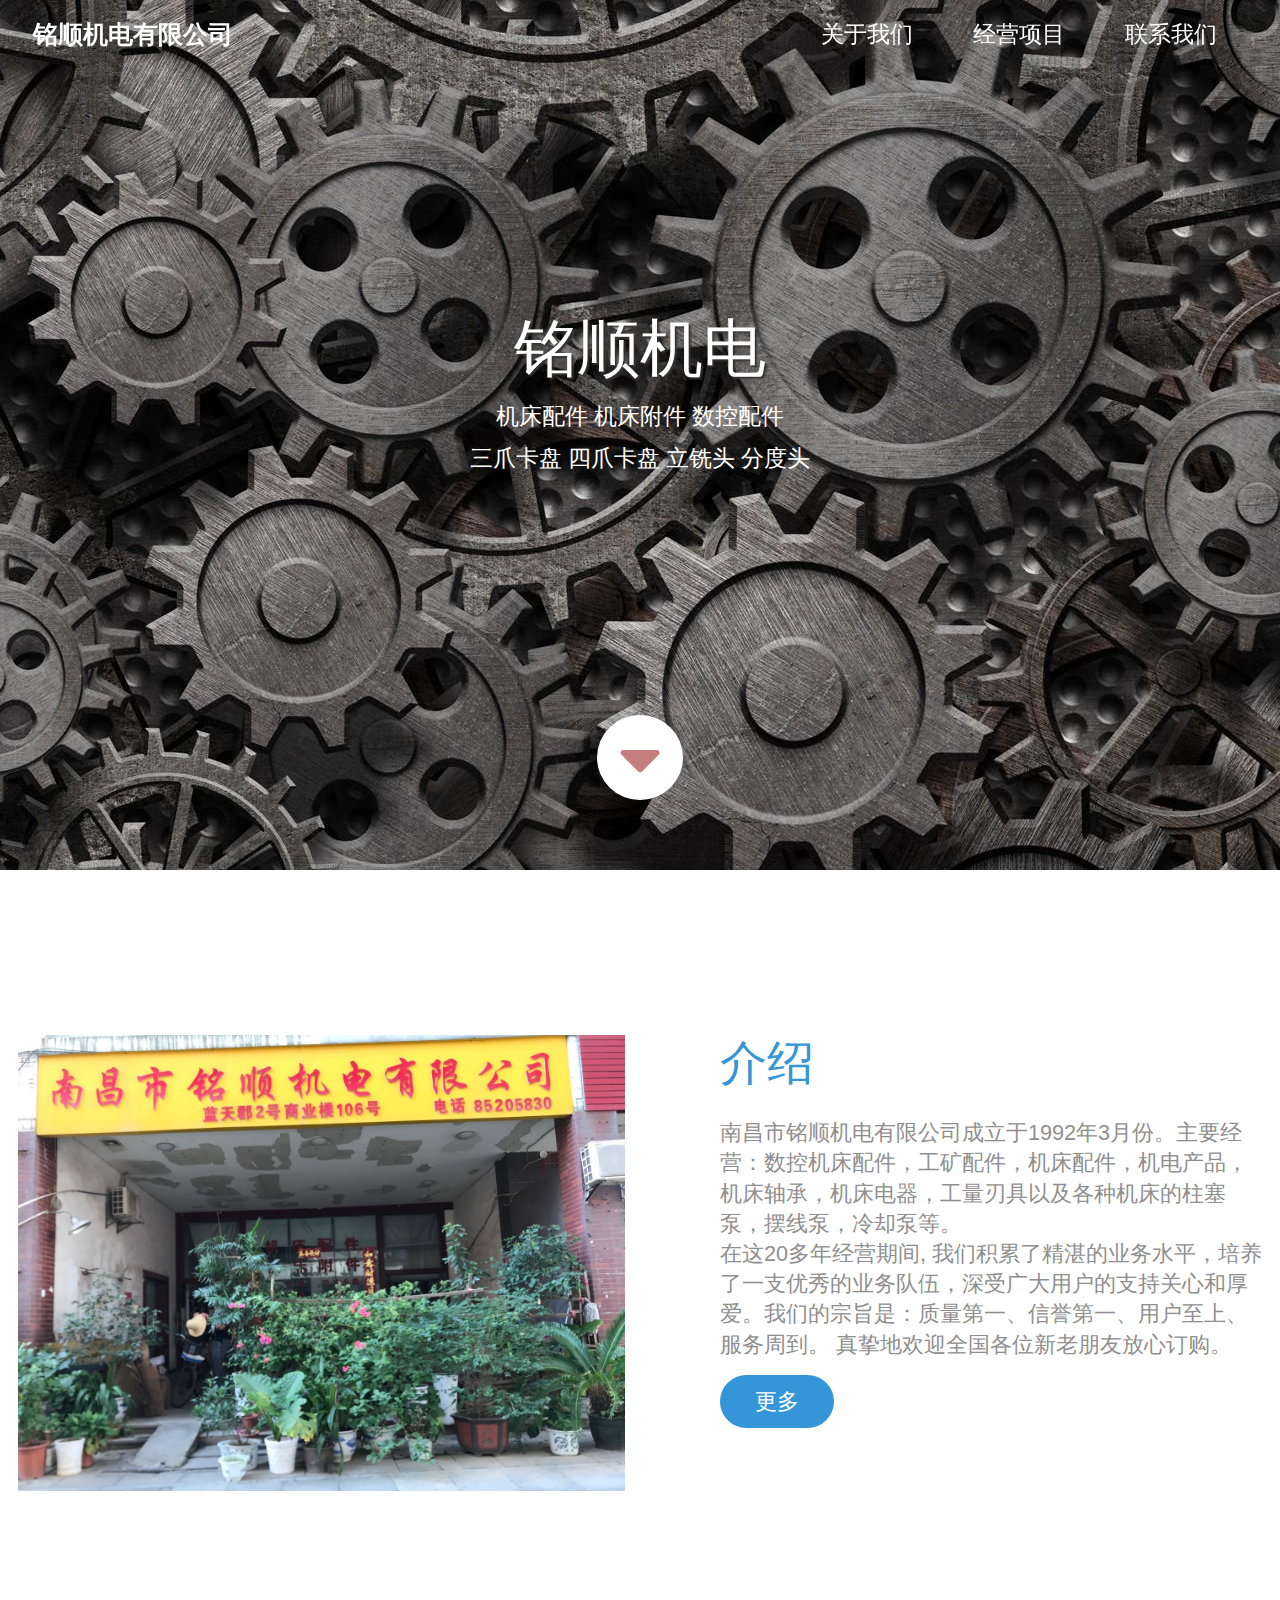
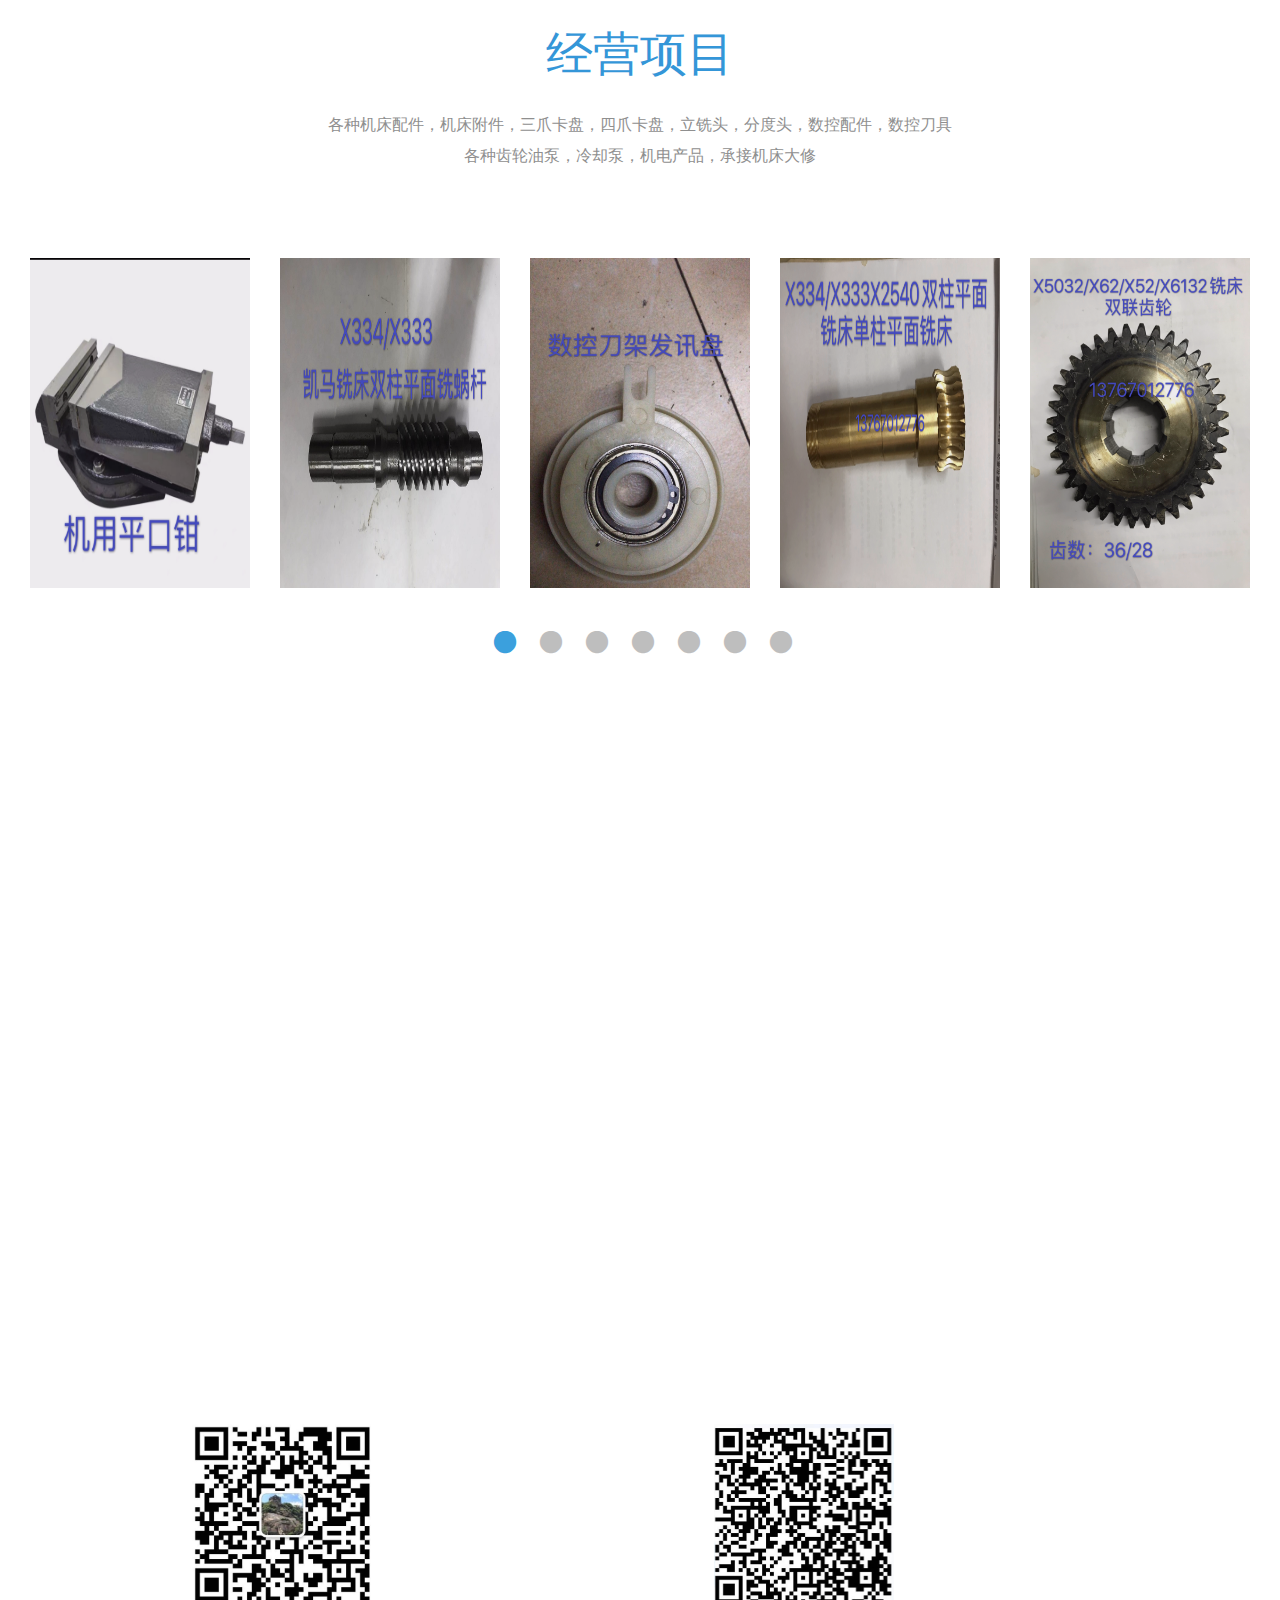
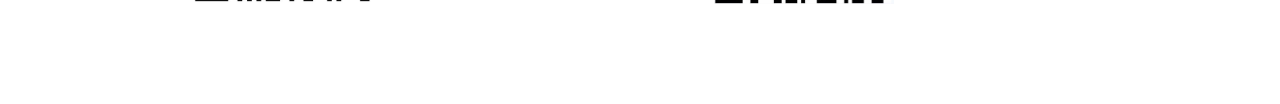
==== commit 11bf1667: "change contacts" ====
--- a/index.html
+++ b/index.html
@@ -49,8 +49,8 @@
         <div class="tm-hero-text-container-inner">
             <h2 class="tm-hero-title">铭顺机电</h2>
             <p class="tm-hero-subtitle">
-              机床配件 机床附件
-              <br />三爪卡盘 四爪卡盘 数控配件
+              机床配件 机床附件 数控配件
+              <br />三爪卡盘 四爪卡盘 立铣头 分度头
             </p>
         </div>        
       </div>
@@ -92,7 +92,7 @@
           <div class="text-center col-12">
               <h2 class="tm-text-primary tm-section-title mb-4">经营项目</h2>
               <p class="mx-auto tm-work-description">
-                各种机床配件，机床附件，三爪卡盘，四爪卡盘，数控配件，数控刀具 <br>各种齿轮油泵，冷却泵，机电产品，承接机床大修
+                各种机床配件，机床附件，三爪卡盘，四爪卡盘，立铣头，分度头，数控配件，数控刀具 <br>各种齿轮油泵，冷却泵，机电产品，承接机床大修
               </p>
           </div>            
         </div>
@@ -235,7 +235,7 @@
             <div class="col-sm-12 col-md-6 d-flex align-items-center tm-contact-item">
               <a class="tm-contact-item-link">
                   <i class="fas fa-2x fa-mobile mr-4"></i>
-                  <span class="mb-0">13907082981 （罗青云）</span>
+                  <span class="mb-0">13767012776 (过红燕)</span>
               </a>              
             </div>
             <div class="col-sm-12 col-md-6 d-flex align-items-center tm-contact-item">
